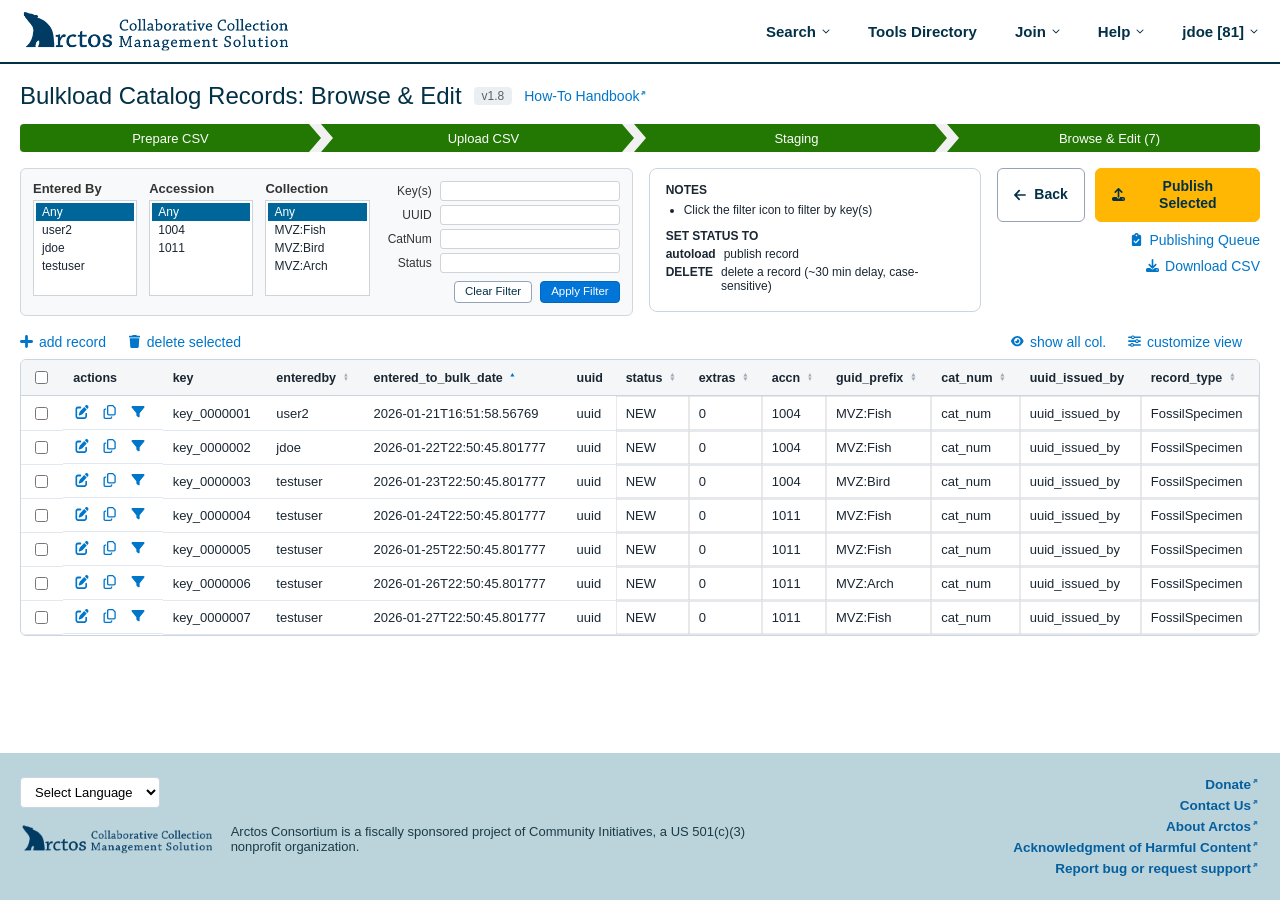
==== browse-edit.html @ fc24e819 "Initial commit: Arctos bulkloader UX prototype Co-Authored-By: Claude Opus 5.5 <noreply@anthropic.co" ====
<!doctype html>
<html lang="en">
<head>
<meta charset="utf-8" />
<meta name="viewport" content="width=device-width, initial-scale=1" />
<title>Browse &amp; Edit — Bulkload Catalog Records</title>
<link rel="stylesheet" href="css/styles.css" />
</head>
<body>
  <header class="site-header" id="site-header"></header>

  <main class="main-wrap">
    <div class="page-header" id="page-header"></div>

    <div class="page-content full-width">
      <div class="browse-top">
        <div class="filter-card">
          <div class="filter-list-group">
            <label class="flabel">Entered By</label>
            <ul class="filter-list" id="filter-enteredby" data-field="enteredby"></ul>
          </div>
          <div class="filter-list-group">
            <label class="flabel">Accession</label>
            <ul class="filter-list" id="filter-accn" data-field="accn"></ul>
          </div>
          <div class="filter-list-group">
            <label class="flabel">Collection</label>
            <ul class="filter-list" id="filter-collection" data-field="guid_prefix"></ul>
          </div>
          <div class="filter-fields">
            <div class="ff-row"><label>Key(s)</label><input type="text" id="ff-key" /></div>
            <div class="ff-row"><label>UUID</label><input type="text" id="ff-uuid" /></div>
            <div class="ff-row"><label>CatNum</label><input type="text" id="ff-catnum" /></div>
            <div class="ff-row"><label>Status</label><input type="text" id="ff-status" /></div>
            <div class="apply-wrap">
              <button class="btn btn-outline" id="clear-filter-btn">Clear Filter</button>
              <button class="btn btn-blue" id="apply-filter-btn">Apply Filter</button>
            </div>
          </div>
        </div>

        <div class="notes-card">
          <strong>NOTES</strong>
          <ul>
            <li>Click the filter icon to filter by key(s)</li>
          </ul>
          <div class="set-status-title">SET STATUS TO</div>
          <div class="set-status-row"><strong>autoload</strong> publish record</div>
          <div class="set-status-row"><strong>DELETE</strong> delete a record (~30 min delay, case-sensitive)</div>
        </div>

        <div class="publish-actions">
          <div class="btn-row-top">
            <a class="btn btn-outline" href="staging.html"><span class="ic" data-icon="arrow-left-solid" data-size="12"></span> Back</a>
            <button class="btn btn-primary" id="publish-selected-btn"><span class="ic" data-icon="upload-solid" data-size="13"></span> Publish Selected</button>
          </div>
          <a class="side-link" href="#" id="publish-queue-link"><span class="ic" data-icon="clipboard-check-solid" data-size="13"></span> Publishing Queue</a>
          <a class="side-link" href="#" id="download-browse-csv"><span class="ic" data-icon="download-solid" data-size="13"></span> Download CSV</a>
        </div>
      </div>

      <div class="grid-toolbar">
        <div class="left">
          <a href="#" id="add-record-link"><span class="ic" data-icon="plus-icon" data-size="13"></span> add record</a>
          <a href="#" id="delete-selected-link"><span class="ic" data-icon="trash-solid" data-size="13"></span> delete selected</a>
        </div>
        <div class="right" style="position:relative;">
          <a href="#" id="show-all-col-link"><span class="ic" data-icon="eye-solid" data-size="13"></span> show all col.</a>
          <a href="#" id="customize-view-link"><span class="ic" data-icon="sliders-solid" data-size="13"></span> customize view</a>
          <div class="col-chooser" id="col-chooser"></div>
        </div>
      </div>

      <div class="records-table-wrap">
        <table class="records-table" id="records-table">
          <thead>
            <tr id="records-thead-row"></tr>
          </thead>
          <tbody id="records-tbody"></tbody>
        </table>
      </div>
    </div>
  </main>

  <footer class="site-footer" id="site-footer"></footer>

  <div id="toast-stack"></div>

  <script src="js/icons.js"></script>
  <script src="js/app.js"></script>
  <script src="js/data.js"></script>
  <script src="js/browse.js"></script>
  <script>
    initBrowseEditPage();
  </script>
</body>
</html>
---- css/styles.css ----
/* ============================================================
   Arctos Bulkload Catalog Records — prototype stylesheet
   ============================================================ */

:root {
  --navy: #023047;
  --navy-700: #04435f;
  --navy-50: #eef3f6;
  --green: #2d8736;
  --green-dark: #1f6b28;
  --green-bg: #eaf5eb;
  --orange: #ffb703;
  --orange-dark: #e6a300;
  --blue: #0076ca;
  --blue-dark: #045f9e;
  --footer-bg: #bbd3db;
  --step-bg: #f0f0f0;
  --step-text: #8a94a3;
  --border: #cbd5e1;
  --border-light: #e2e8f0;
  --border-btn: #94a3b8;
  --text: #1a2733;
  --text-muted: #55636f;
  --red: #b3261e;
  --amber: #ffb703;
  --bg: #ffffff;
  --row-hover: #f5f9fb;
  --font-body: -apple-system, BlinkMacSystemFont, "Segoe UI", Helvetica, Arial, sans-serif;
  --font-brand: Georgia, "Times New Roman", serif;
}

* { box-sizing: border-box; }

html, body {
  margin: 0;
  padding: 0;
  font-family: var(--font-body);
  color: var(--text);
  background: var(--bg);
  font-size: 14px;
}

body {
  min-height: 100vh;
  display: flex;
  flex-direction: column;
}

a { color: var(--blue); text-decoration: none; }
a:hover { text-decoration: underline; }

img.icon { display: inline-block; vertical-align: -2px; }
button { font-family: inherit; }

/* Icon mask: recolors an svg icon to match the current text color (currentColor). */
/* Icons render as inline <svg fill="currentColor"> via js/icons.js (see svgIcon()/hydrateIcons()). */
.ic-svg.ext { opacity: 0.75; margin-left: -2px; } /* tighten gap between link text and the external-link icon */

.main-wrap {
  flex: 1 0 auto;
}

/* ---------------- Header / top nav ---------------- */

.site-header {
  border-bottom: 2px solid var(--navy);
}

.brand-bar {
  display: flex;
  align-items: center;
  justify-content: space-between;
  padding: 10px 20px;
  gap: 20px;
  flex-wrap: wrap;
}

.brand {
  display: flex;
  align-items: center;
  color: var(--navy);
}

.brand-logo { height: 42px; width: auto; display: block; }

.top-nav {
  display: flex;
  align-items: center;
  gap: 34px;
  flex-wrap: wrap;
}

.nav-item { position: relative; }

.nav-trigger {
  background: none;
  border: none;
  font-weight: 700;
  font-size: 15px;
  color: var(--navy);
  cursor: pointer;
  display: flex;
  align-items: center;
  gap: 6px;
  padding: 6px 2px;
}


a.nav-trigger, .nav-item > a.nav-trigger {
  text-decoration: none;
}

.nav-dropdown {
  display: none;
  position: absolute;
  top: 100%;
  left: 0;
  background: var(--navy-50);
  border: 1px solid var(--border);
  min-width: 230px;
  padding: 10px 0;
  z-index: 40;
  box-shadow: 0 8px 18px rgba(2, 48, 71, 0.15);
}

.nav-item.open .nav-dropdown { display: block; }

.nav-dropdown ul { list-style: none; margin: 0; padding: 0; }

.nav-dropdown li { padding: 0; }

.nav-dropdown a {
  display: flex;
  align-items: center;
  gap: 6px;
  padding: 6px 18px;
  color: var(--navy);
  font-weight: 600;
  font-size: 14px;
}

.nav-dropdown a:hover { background: #dfeaf0; text-decoration: none; }


.user-menu .nav-dropdown { left: auto; right: 0; min-width: 260px; }

.user-menu-meta {
  padding: 8px 18px 4px;
  font-size: 12px;
  color: var(--text-muted);
  border-top: 1px solid var(--border);
  margin-top: 6px;
}

/* ---------------- Page header / stepper ---------------- */

.page-header {
  padding: 18px 20px 0;
}

.page-title-row {
  display: flex;
  align-items: center;
  gap: 12px;
  flex-wrap: wrap;
  margin-bottom: 14px;
}

.page-title-row h1 {
  font-size: 24px;
  margin: 0;
  color: var(--navy);
  font-weight: 500;
}

.version-badge {
  background: #eceff1;
  color: var(--text-muted);
  font-size: 12px;
  font-weight: 500;
  padding: 2px 8px;
  border-radius: 4px;
}

.handbook-link {
  font-weight: 500;
  display: inline-flex;
  align-items: center;
  gap: 0;
}

/* Chevron Progress Stepper (component extraction: Bulkloader-Progress-Bar.html) */
.workflow-stepper {
  display: flex;
  width: 100%;
  height: 28px;
  margin-bottom: 0;
  background-color: #f1f1f1;
  border-radius: 4px;
  overflow: hidden;
  user-select: none;
}

.step-item {
  flex: 1;
  display: flex;
  align-items: center;
  justify-content: center;
  font-size: 13px;
  font-weight: 500;
  color: #4b5563;
  background-color: #efefef;
  position: relative;
  text-decoration: none;
  padding: 0 16px 0 28px;
  transition: all 0.2s ease;
  clip-path: polygon(0 0, calc(100% - 12px) 0, 100% 50%, calc(100% - 12px) 100%, 0 100%, 12px 50%);
}

.step-item:first-child {
  padding-left: 16px;
  clip-path: polygon(0 0, calc(100% - 12px) 0, 100% 50%, calc(100% - 12px) 100%, 0 100%);
}

.step-item:last-child {
  clip-path: polygon(0 0, 100% 0, 100% 100%, 0 100%, 12px 50%);
}

.step-item.active,
.step-item.completed {
  background-color: #237804;
  color: #ffffff;
}

.step-item:hover:not(.active):not(.completed) {
  background-color: #e2e2e2;
  color: #1f2937;
}

.step-short { display: none; }

@media (max-width: 600px) {
  .step-full { display: none; }
  .step-short { display: inline; }
  .step-item, .step-item:not(:first-child) { padding-left: 20px; padding-right: 10px; }
  .step-item:first-child { padding-left: 10px; }
}

/* ---------------- Generic layout helpers ---------------- */

.page-content {
  padding: 4px 20px 60px;
  max-width: 1280px;
}

/* Pages with the progress bar: exactly 16px between the bar and the first element below it. */
.page-header:has(.workflow-stepper) + .page-content { padding-top: 16px; }
.page-header:has(.workflow-stepper) + .page-content > :first-child,
.page-header:has(.workflow-stepper) + .page-content > div[id$="-view"] > :first-child { margin-top: 0; }

.page-content.full-width {
  max-width: none;
  width: 100%;
}

.section-title {
  font-weight: 700;
  font-size: 15px;
  margin: 0 0 12px;
  color: var(--text);
}

.btn {
  display: inline-flex;
  align-items: center;
  gap: 8px;
  font-weight: 700;
  font-size: 14px;
  padding: 9px 16px;
  border-radius: 6px;
  border: 1px solid var(--border-btn);
  background: #fff;
  color: var(--navy);
  cursor: pointer;
  line-height: 1.2;
}

.btn:hover { background: #f4f7f8; text-decoration: none; }


.btn-primary {
  background: var(--orange);
  border-color: var(--orange);
  color: var(--navy);
}
.btn-primary:hover { background: var(--orange-dark); border-color: var(--orange-dark); }

.btn-primary:disabled, .btn:disabled {
  background: #f0f0f0;
  border-color: var(--border);
  color: #aab2ba;
  cursor: not-allowed;
}

.btn-outline { background: #fff; }

.btn-blue {
  background: var(--blue);
  border-color: var(--blue);
  color: #fff;
}
.btn-blue:hover { background: var(--blue-dark); border-color: var(--blue-dark); }

.btn-danger-outline {
  color: var(--red);
  border-color: var(--red);
}

.btn-row { display: flex; align-items: center; gap: 14px; flex-wrap: wrap; }

.btn-col { display: flex; flex-direction: column; align-items: flex-start; gap: 12px; }
.btn-col .btn { width: max-content; }

.helper-text { color: var(--text-muted); font-size: 13.5px; }

.link-btn {
  background: none;
  border: none;
  color: var(--blue);
  font-weight: 700;
  cursor: pointer;
  padding: 0;
  font-size: 14px;
  display: inline-flex;
  align-items: center;
  gap: 6px;
}
.link-btn:hover { text-decoration: underline; }

.choice-btn {
  display: block;
  width: max-content;
  min-width: 220px;
  text-align: left;
  background: #fff;
  border: 1px solid var(--border-btn);
  border-radius: 6px;
  padding: 11px 16px;
  font-weight: 700;
  font-size: 15px;
  color: var(--navy);
  cursor: pointer;
  margin-bottom: 12px;
}
.choice-btn:hover { background: #f4f7f8; text-decoration: none; }

/* ---------------- Prototype demo controls ---------------- */

.proto-panel {
  border: 1px dashed #9aa7b0;
  background: #fbfbfb;
  border-radius: 8px;
  padding: 14px 18px;
  margin: 26px 0;
  max-width: 640px;
}

.proto-panel h2 {
  font-size: 12px;
  text-transform: uppercase;
  letter-spacing: 0.06em;
  color: var(--text-muted);
  margin: 0 0 10px;
}

.proto-panel .proto-row {
  display: flex;
  gap: 18px;
  flex-wrap: wrap;
  align-items: center;
}

.proto-panel label {
  display: flex;
  align-items: center;
  gap: 6px;
  font-size: 13.5px;
  cursor: pointer;
}

.proto-panel p { font-size: 12.5px; color: var(--text-muted); margin: 8px 0 0; }

/* ---------------- Cards / boxes ---------------- */

.card {
  border: 1px solid var(--border);
  border-radius: 8px;
  padding: 18px 20px;
}

.callout {
  display: flex;
  align-items: center;
  gap: 12px;
  border: 1px solid var(--border);
  border-radius: 8px;
  padding: 12px 16px;
  max-width: fit-content;
}

.callout img.icon { height: 22px; }
.callout .status-label { font-weight: 700; font-size: 15px; }
.callout .status-value { font-weight: 700; }
.callout.status-bad .status-value { color: var(--red); }
.callout.status-good .status-value { color: var(--green-dark); }

/* ---------------- Modal ---------------- */

.modal-overlay {
  position: fixed;
  inset: 0;
  background: rgba(0, 0, 0, 0.35);
  display: none;
  align-items: center;
  justify-content: center;
  z-index: 100;
}
.modal-overlay.open { display: flex; }

.modal-card {
  background: #fff;
  border-radius: 8px;
  box-shadow: 0 8px 30px rgba(0, 0, 0, 0.25);
  width: 405px;
  max-width: 92vw;
  padding: 34px 30px 30px;
  text-align: center;
}

.modal-icon { margin-bottom: 18px; }
.modal-icon img, .modal-icon svg { height: 64px; width: 64px; }
.modal-icon svg { color: var(--text); }

.modal-card p { font-size: 15px; line-height: 1.5; margin: 0 0 6px; }
.modal-card .modal-file { font-size: 13px; color: var(--text-muted); margin-bottom: 18px; }
.modal-card .modal-actions { margin-top: 20px; }

/* ---------------- Toast ---------------- */

#toast-stack {
  position: fixed;
  bottom: 22px;
  right: 22px;
  display: flex;
  flex-direction: column;
  gap: 10px;
  z-index: 200;
}

.toast {
  background: var(--navy);
  color: #fff;
  padding: 12px 18px;
  border-radius: 6px;
  font-size: 13.5px;
  box-shadow: 0 6px 18px rgba(0, 0, 0, 0.25);
  max-width: 340px;
  animation: toast-in 0.18s ease-out;
}

@keyframes toast-in {
  from { transform: translateY(8px); opacity: 0; }
  to { transform: translateY(0); opacity: 1; }
}

/* ---------------- Tables (generic) ---------------- */

table { border-collapse: collapse; width: 100%; }

.simple-table th, .simple-table td {
  border: 1px solid var(--border);
  padding: 8px 12px;
  text-align: left;
  font-size: 13.5px;
}

.simple-table th { background: #f4f6f7; font-weight: 700; }

.result-icon { display: inline-flex; align-items: center; gap: 6px; }
.result-icon img { height: 15px; }

.mismatch-table { table-layout: fixed; width: 100%; }
.mismatch-table th { font-weight: 500; }
.mismatch-table th:last-child, .mismatch-table td:last-child { width: 150px; }

.no-match-icon { display: inline-block; flex-shrink: 0; height: 15px; width: 15px; }
.no-match { color: var(--red); }
.summary-box.no-match .no-match-icon { display: block; height: 30px; width: 30px; margin: 0 auto 10px; }

/* ---------------- Build CSV page ---------------- */

.field-counts-card {
  border: 1px solid var(--border);
  border-radius: 8px;
  padding: 18px 22px 20px;
  max-width: 720px;
}

.field-counts-card .fc-head {
  display: flex;
  justify-content: space-between;
  align-items: center;
  margin-bottom: 10px;
}

.fc-row {
  display: grid;
  grid-template-columns: 64px 1fr;
  align-items: center;
  gap: 12px;
  padding: 5px 0;
}

.fc-row select {
  width: 60px;
  padding: 4px 4px;
  border: 1px solid var(--border);
  border-radius: 4px;
  font-size: 14px;
}

.fc-row .fc-name { font-weight: 700; }
.fc-row .fc-desc { color: var(--text-muted); font-size: 12.5px; margin-left: 6px; }

.fc-actions { margin-top: 14px; display: flex; gap: 10px; }

.fields-table-toolbar {
  display: flex;
  align-items: center;
  justify-content: space-between;
  margin: 26px 0 10px;
  flex-wrap: wrap;
  gap: 10px;
}

.fields-table-wrap {
  border: 1px solid var(--border);
  border-radius: 6px;
}

.fields-table { width: 100%; border-collapse: collapse; }
.fields-table th {
  position: sticky;
  top: 0;
  background: #f4f6f7;
  text-align: left;
  padding: 8px 12px;
  border-bottom: 1px solid var(--border);
  font-size: 13px;
  z-index: 2;
}
.fields-table td {
  padding: 6px 12px;
  border-bottom: 1px solid var(--border-light);
  font-size: 13px;
}
.fields-table td.cat-cell { color: var(--text-muted); }
.fields-table tr.cat-header-row td { background: var(--navy-50); border-bottom: 1px solid var(--border); color: var(--navy); }
.fields-table tr.cat-header-row:hover td { background: var(--navy-50); }
.fields-table .cat-count { font-size: 12px; font-weight: 400; color: var(--text-muted); margin-left: 8px; }
.fields-table tr:hover td { background: var(--row-hover); }
.fields-table td.req::after { content: " *"; color: var(--red); }
.fields-table input[type="checkbox"] { transform: scale(1.05); }
.fields-table td.chk-cell { width: 30px; text-align: center; }
.fields-table th.chk-cell { width: 30px; text-align: center; }

/* ---------------- Upload page ---------------- */

.upload-row {
  display: flex;
  align-items: center;
  gap: 14px;
  margin: 6px 0 18px;
}

.file-chosen {
  display: inline-flex;
  align-items: center;
  gap: 10px;
  font-size: 14px;
}

.file-chosen .del-file {
  background: none;
  border: none;
  cursor: pointer;
  padding: 0;
  color: var(--text-muted);
}
.file-chosen .del-file:hover { color: var(--red); }

input[type="file"] { display: none; }

.error-banner {
  display: flex;
  align-items: flex-start;
  gap: 10px;
  color: var(--text);
  font-size: 14px;
  width: 100%;
  line-height: 1.7;
  margin: 22px 0 28px;
}
.error-banner .banner-icon { flex-shrink: 0; width: 16px; height: 16px; margin: 5px 0 0 6px; color: var(--amber); }
.error-banner > div { flex: 1; }

/* ---------------- Header mismatch summary boxes ---------------- */

.summary-boxes {
  display: flex;
  gap: 16px;
  margin: 16px 0 22px;
  flex-wrap: wrap;
}

.summary-box {
  border: 1px solid var(--border);
  border-radius: 8px;
  width: 140px;
  padding: 16px 10px;
  text-align: center;
}

.summary-box img { height: 30px; margin-bottom: 10px; }
.summary-box .count { font-weight: 700; font-size: 15px; }

/* ---------------- Staging table ---------------- */

.staging-notice {
  font-size: 14px;
  line-height: 1.55;
  width: 100%;
  margin-bottom: 16px;
}

.deadline-box {
  background: #f1f3f5;
  border-radius: 6px;
  padding: 8px 16px;
  display: inline-flex;
  align-items: center;
  gap: 10px;
  font-size: 14px;
  color: #333333;
  line-height: 1.5;
  cursor: default;
}
.pill-row { display: flex; flex-wrap: wrap; gap: 10px; margin-bottom: 22px; }
.deadline-box .pill-svg { width: 13px; height: 13px; flex-shrink: 0; color: #6c757d; }
.deadline-box img { width: 13px; height: 13px; flex-shrink: 0; }
.deadline-box strong { font-weight: 700; }

.staging-group { margin-bottom: 22px; }
.staging-group h2 {
  font-size: 15px;
  margin: 0 0 10px;
  color: var(--navy);
}

.action-row {
  display: flex;
  align-items: center;
  gap: 16px;
  margin-bottom: 10px;
  flex-wrap: wrap;
}

.action-row .btn { min-width: 150px; justify-content: center; }
.action-row .action-desc { color: var(--text-muted); font-size: 13.5px; }

.contact-box {
  display: flex;
  align-items: center;
  gap: 18px;
  border: 1px solid var(--border);
  border-radius: 8px;
  padding: 16px 24px;
  margin: 16px 0 16px;
}
.contact-box .contact-icon { flex-shrink: 0; }
.contact-box .contact-icon svg { display: block; height: 30px; width: 30px; color: #8a94a3; }
.contact-box .contact-cols { flex: 1; display: grid; grid-template-columns: 1fr 1fr; gap: 12px 40px; }
.contact-box .contact-lines p { margin: 3px 0; font-size: 14px; }
.contact-box .contact-lines a { color: inherit; text-decoration: none; }
.contact-box .contact-lines a:hover { text-decoration: underline; }

.contact-steps {
  border: 1px solid var(--border);
  border-radius: 8px;
  padding: 20px 24px;
  margin: 0 0 22px;
  font-size: 14px;
}
.contact-steps p { margin: 0 0 14px; }
.contact-steps ol { margin: 0; padding-left: 20px; }
.contact-steps li { margin-bottom: 14px; padding-left: 4px; }
.contact-steps li:last-child { margin-bottom: 0; }

/* ---------------- Browse & Edit ---------------- */

.browse-top {
  display: grid;
  grid-template-columns: minmax(560px, 660px) minmax(280px, 380px) auto;
  gap: 16px;
  align-items: start;
  margin-bottom: 18px;
}

.filter-card {
  display: flex;
  gap: 12px;
  background: #f8f9fa;
  border: 1px solid #d0d7de;
  border-radius: 6px;
  padding: 12px;
}

.filter-list-group {
  display: flex;
  flex-direction: column;
  font-size: 13px;
  flex: 1;
  min-width: 90px;
}

.filter-list-group label.flabel {
  display: block;
  font-weight: 600;
  color: #333;
  font-size: 13px;
  margin-bottom: 4px;
}

.filter-list {
  list-style: none;
  margin: 0;
  width: 100%;
  height: 96px;
  border: 1px solid #ced4da;
  background: #ffffff;
  font-size: 12px;
  padding: 2px;
  overflow-y: auto;
}

.filter-list li {
  padding: 2px 6px;
  cursor: pointer;
  user-select: none;
}
.filter-list li:hover { background: #e9ecef; }
.filter-list li.selected { background: #006699; color: #fff; }

.filter-fields {
  display: flex;
  flex-direction: column;
  gap: 4px;
  font-size: 12px;
  margin-left: auto;
  flex-shrink: 0;
}

.filter-fields .ff-row {
  display: flex;
  align-items: center;
  gap: 8px;
}

.filter-fields label {
  width: 50px;
  text-align: right;
  font-size: 12px;
  font-weight: 400;
  color: #333;
}

.filter-fields input {
  width: 180px;
  border: 1px solid #ced4da;
  border-radius: 3px;
  padding: 2px 6px;
  font-size: 12px;
}

.filter-fields .apply-wrap { display: flex; justify-content: flex-end; gap: 8px; margin-top: 4px; }

.filter-fields .apply-wrap .btn {
  font-size: 11.5px;
  font-weight: 400;
  padding: 3px 10px;
  border-radius: 4px;
}
.filter-fields .apply-wrap .btn-blue { background: #0275d8; border-color: #0267bf; }
.filter-fields .apply-wrap .btn-blue:hover { background: #025aa5; border-color: #025aa5; }

.notes-card {
  border: 1px solid var(--border);
  border-radius: 8px;
  padding: 14px 16px;
  font-size: 12px;
}
.notes-card ul { margin: 6px 0 12px; padding-left: 18px; }
.notes-card li { margin-bottom: 3px; }
.notes-card .set-status-title { font-weight: 700; margin-top: 4px; }
.notes-card .set-status-row { display: flex; gap: 8px; margin: 4px 0; }
.notes-card .set-status-row code {
  background: #f4f6f7;
  border: 1px solid var(--border-light);
  border-radius: 4px;
  padding: 1px 6px;
  font-weight: 700;
  color: var(--navy);
}

.publish-actions {
  display: flex;
  flex-direction: column;
  align-items: flex-end;
  gap: 10px;
}
.publish-actions .btn-row-top { display: flex; gap: 10px; }
.publish-actions .side-link { display: flex; align-items: center; gap: 6px; font-weight: 500; }

.grid-toolbar {
  display: flex;
  justify-content: space-between;
  align-items: center;
  margin: 4px 0 8px;
  flex-wrap: wrap;
  gap: 10px;
}

.grid-toolbar .left a, .grid-toolbar .right a {
  font-weight: 500;
  display: inline-flex;
  align-items: center;
  gap: 6px;
  margin-right: 18px;
}

.records-table-wrap {
  overflow: auto;
  border: 1px solid var(--border);
  border-radius: 6px;
}

.records-table { width: 100%; border-collapse: collapse; min-width: 1200px; }
.records-table th {
  background: #f4f6f7;
  text-align: left;
  padding: 8px 10px;
  border-bottom: 1px solid var(--border);
  font-size: 12.5px;
  white-space: nowrap;
}
.records-table th.sortable { cursor: pointer; user-select: none; }
.records-table th.sortable img { height: 8px; margin-left: 4px; vertical-align: 1px; }
.records-table td {
  padding: 7px 10px;
  border-bottom: 1px solid var(--border-light);
  font-size: 13px;
  white-space: nowrap;
}
.records-table tr:hover td { background: var(--row-hover); }
.records-table td.actions-cell { display: flex; gap: 10px; align-items: center; }
.records-table td.actions-cell button { background: none; border: none; cursor: pointer; padding: 2px; color: var(--blue); }
.records-table td[contenteditable="true"],
.records-table tr:hover td[contenteditable="true"] { background: #fff; box-shadow: inset 0 0 0 0.5px #d3d3d3; }
.records-table td[contenteditable="true"]:focus { outline: 1px solid var(--blue); outline-offset: -1px; }
.records-table .col-hidden { display: none; }

.col-chooser {
  position: absolute;
  background: #fff;
  border: 1px solid var(--border);
  border-radius: 6px;
  box-shadow: 0 8px 20px rgba(0,0,0,0.15);
  padding: 10px 14px;
  z-index: 50;
  display: none;
}
.col-chooser.open { display: block; }
.col-chooser label { display: block; font-size: 13px; padding: 3px 0; cursor: pointer; }

/* ---------------- Footer ---------------- */

.site-footer {
  background: var(--footer-bg);
  padding: 24px 20px;
  margin-top: 40px;
  flex-shrink: 0;
}

.footer-grid {
  display: flex;
  justify-content: space-between;
  align-items: flex-start;
  gap: 20px;
  flex-wrap: wrap;
}

.footer-left select {
  padding: 6px 10px;
  border: 1px solid var(--border);
  border-radius: 4px;
  font-size: 13px;
  margin-bottom: 16px;
  background: #fff;
}

.footer-brand { display: flex; align-items: center; gap: 16px; flex-wrap: wrap; margin-bottom: 8px; }
.footer-logo { height: 30px; width: auto; display: block; }

.footer-left p { max-width: 560px; font-size: 13px; color: #1c3b46; margin: 0; }

.footer-links {
  display: flex;
  flex-direction: column;
  align-items: flex-end;
  gap: 6px;
}
.footer-links a {
  color: var(--blue-dark);
  font-weight: 600;
  font-size: 13.5px;
  display: inline-flex;
  align-items: center;
  gap: 0;
}

/* ---------------- Standalone (no-stepper) page title ---------------- */

@media (max-width: 900px) {
  .browse-top { grid-template-columns: 1fr; }
  .filter-card { flex-wrap: wrap; }
}
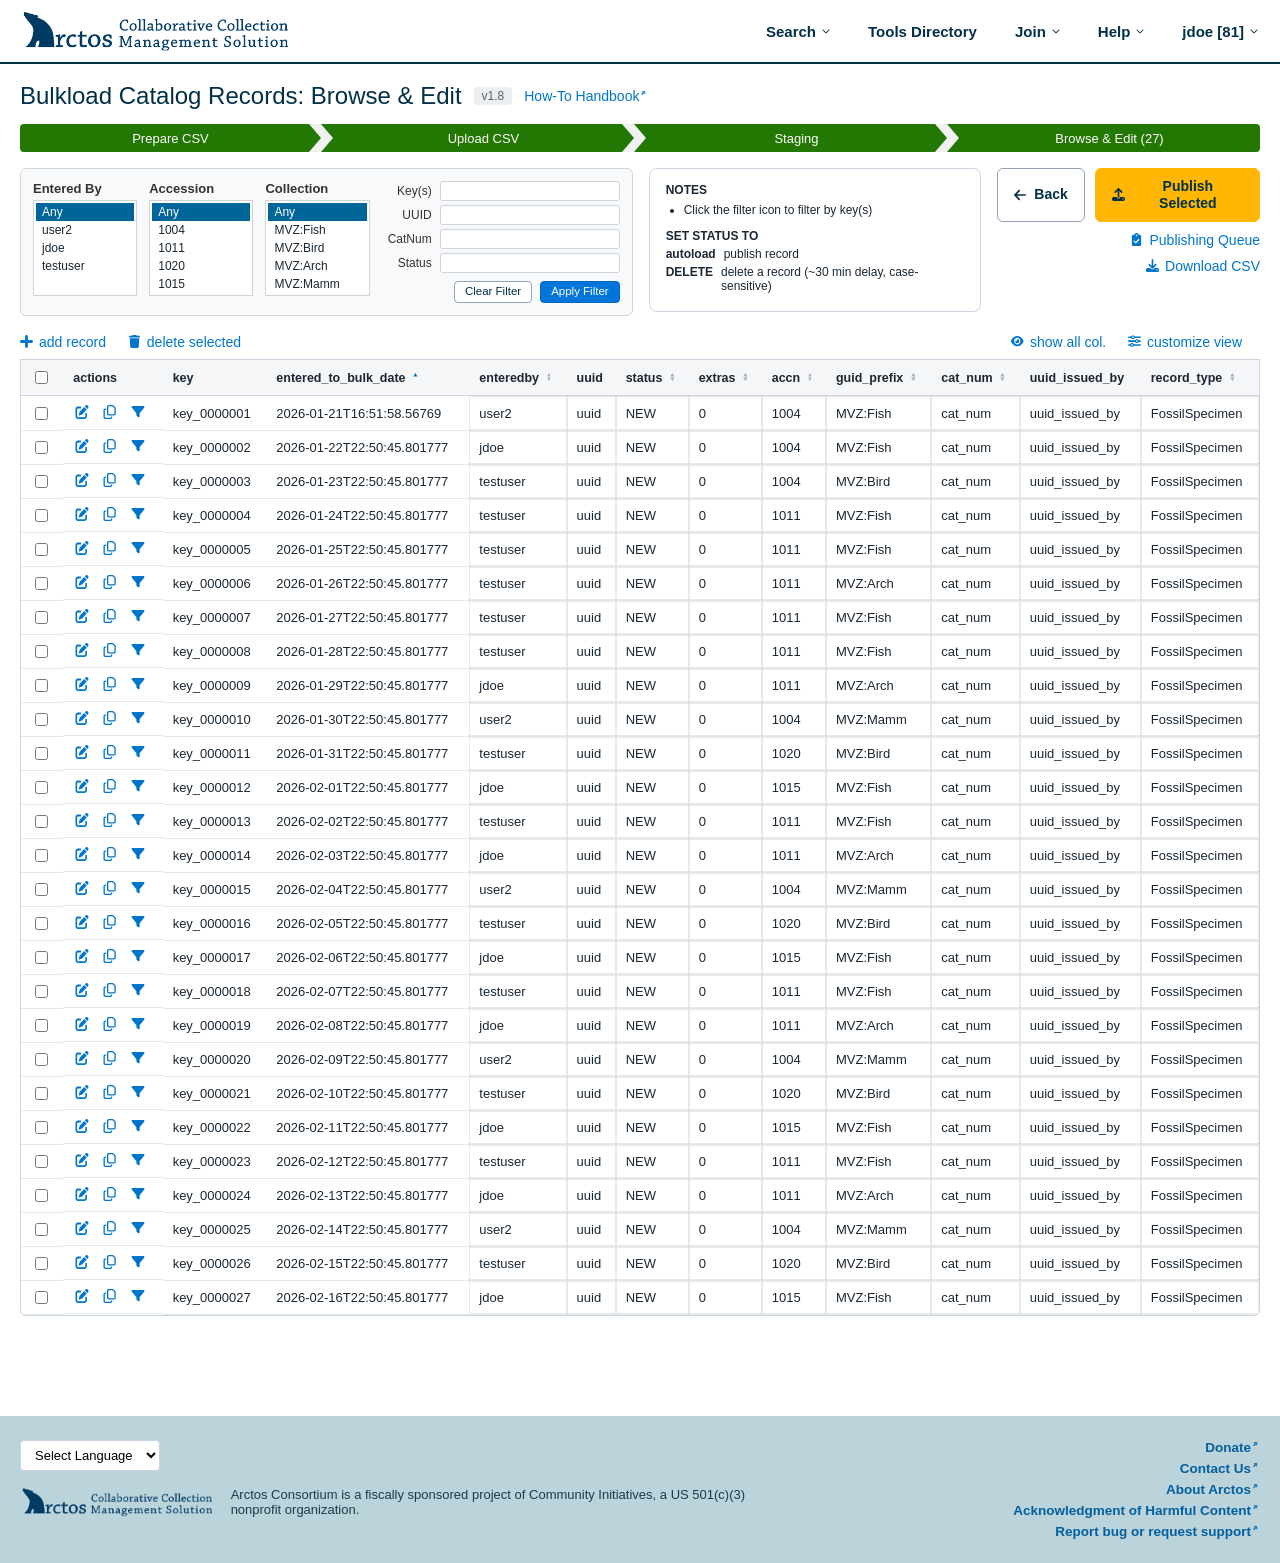
==== commit 0cef3cd7: "Browse & Edit: pinned header row, editable enteredby and uuid, more demo records - Pin the table's h" ====
--- a/browse-edit.html
+++ b/browse-edit.html
@@ -71,6 +71,11 @@
         </div>
       </div>
 
+      <div class="records-sticky-head" id="records-sticky-head" aria-hidden="true">
+        <div class="records-sticky-inner" id="records-sticky-inner">
+          <table class="records-table"><thead id="records-sticky-thead"></thead></table>
+        </div>
+      </div>
       <div class="records-table-wrap">
         <table class="records-table" id="records-table">
           <thead>
--- a/css/styles.css
+++ b/css/styles.css
@@ -849,10 +849,33 @@
 }
 
 .records-table-wrap {
-  overflow: auto;
+  overflow-x: auto;
   border: 1px solid var(--border);
   border-radius: 6px;
 }
+
+/* Frozen header row: a copy of the table's header row that pins to the top of the
+   screen once the real one scrolls off the page. browse.js keeps its column widths
+   and sideways scroll in step with the table. */
+.records-sticky-head {
+  position: sticky;
+  top: 0;
+  height: 0;
+  z-index: 5;
+}
+.records-sticky-inner {
+  overflow: hidden;
+  border: 1px solid var(--border);
+  border-bottom: none;
+  background: #f4f6f7;
+  visibility: hidden;
+}
+.records-sticky-head.stuck .records-sticky-inner {
+  visibility: visible;
+  box-shadow: 0 3px 6px rgba(2, 48, 71, 0.12);
+}
+.records-sticky-inner .records-table { table-layout: fixed; min-width: 0; }
+.records-sticky-inner th { box-sizing: border-box; }
 
 .records-table { width: 100%; border-collapse: collapse; min-width: 1200px; }
 .records-table th {
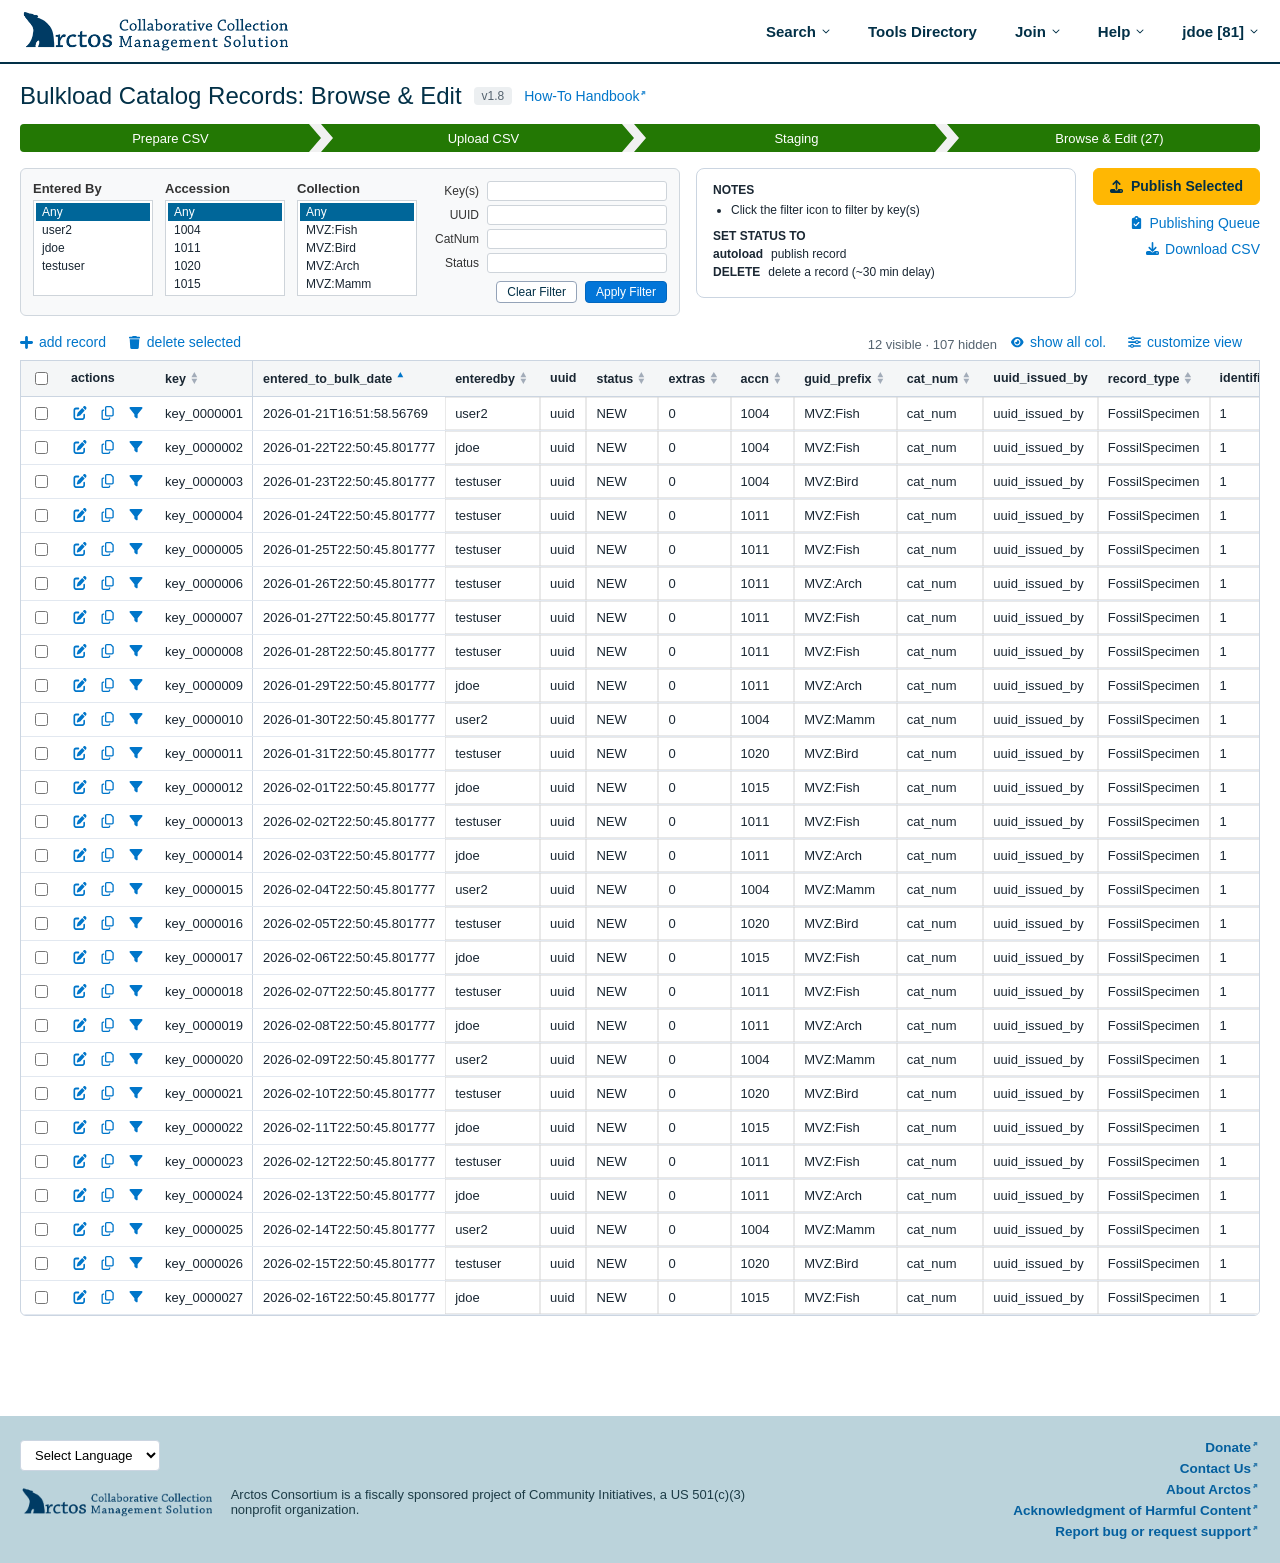
==== commit e60aece0: "Fixed responsiveness issues. Added more columns to the Browse & Edit page. Tested and fix interactio" ====
--- a/browse-edit.html
+++ b/browse-edit.html
@@ -40,18 +40,21 @@
         </div>
 
         <div class="notes-card">
-          <strong>NOTES</strong>
-          <ul>
-            <li>Click the filter icon to filter by key(s)</li>
-          </ul>
-          <div class="set-status-title">SET STATUS TO</div>
-          <div class="set-status-row"><strong>autoload</strong> publish record</div>
-          <div class="set-status-row"><strong>DELETE</strong> delete a record (~30 min delay, case-sensitive)</div>
+          <div class="notes-col">
+            <strong>NOTES</strong>
+            <ul>
+              <li>Click the filter icon to filter by key(s)</li>
+            </ul>
+          </div>
+          <div class="notes-col">
+            <div class="set-status-title">SET STATUS TO</div>
+            <div class="set-status-row"><strong>autoload</strong> publish record</div>
+            <div class="set-status-row"><strong>DELETE</strong> delete a record (~30 min delay)</div>
+          </div>
         </div>
 
         <div class="publish-actions">
           <div class="btn-row-top">
-            <a class="btn btn-outline" href="staging.html"><span class="ic" data-icon="arrow-left-solid" data-size="12"></span> Back</a>
             <button class="btn btn-primary" id="publish-selected-btn"><span class="ic" data-icon="upload-solid" data-size="13"></span> Publish Selected</button>
           </div>
           <a class="side-link" href="#" id="publish-queue-link"><span class="ic" data-icon="clipboard-check-solid" data-size="13"></span> Publishing Queue</a>
@@ -65,9 +68,9 @@
           <a href="#" id="delete-selected-link"><span class="ic" data-icon="trash-solid" data-size="13"></span> delete selected</a>
         </div>
         <div class="right" style="position:relative;">
+          <span class="col-count" id="col-count" aria-live="polite"></span>
           <a href="#" id="show-all-col-link"><span class="ic" data-icon="eye-solid" data-size="13"></span> show all col.</a>
           <a href="#" id="customize-view-link"><span class="ic" data-icon="sliders-solid" data-size="13"></span> customize view</a>
-          <div class="col-chooser" id="col-chooser"></div>
         </div>
       </div>
 
--- a/css/styles.css
+++ b/css/styles.css
@@ -398,22 +398,6 @@
   padding: 18px 20px;
 }
 
-.callout {
-  display: flex;
-  align-items: center;
-  gap: 12px;
-  border: 1px solid var(--border);
-  border-radius: 8px;
-  padding: 12px 16px;
-  max-width: fit-content;
-}
-
-.callout img.icon { height: 22px; }
-.callout .status-label { font-weight: 700; font-size: 15px; }
-.callout .status-value { font-weight: 700; }
-.callout.status-bad .status-value { color: var(--red); }
-.callout.status-good .status-value { color: var(--green-dark); }
-
 /* ---------------- Modal ---------------- */
 
 .modal-overlay {
@@ -467,6 +451,7 @@
   max-width: 340px;
   animation: toast-in 0.18s ease-out;
 }
+.toast-error { background: var(--red); }
 
 @keyframes toast-in {
   from { transform: translateY(8px); opacity: 0; }
@@ -515,7 +500,7 @@
 
 .fc-row {
   display: grid;
-  grid-template-columns: 64px 1fr;
+  grid-template-columns: 64px minmax(0, 1fr);
   align-items: center;
   gap: 12px;
   padding: 5px 0;
@@ -529,7 +514,7 @@
   font-size: 14px;
 }
 
-.fc-row .fc-name { font-weight: 700; }
+.fc-row .fc-name { font-weight: 700; overflow-wrap: anywhere; }
 .fc-row .fc-desc { color: var(--text-muted); font-size: 12.5px; margin-left: 6px; }
 
 .fc-actions { margin-top: 14px; display: flex; gap: 10px; }
@@ -573,6 +558,14 @@
 .fields-table input[type="checkbox"] { transform: scale(1.05); }
 .fields-table td.chk-cell { width: 30px; text-align: center; }
 .fields-table th.chk-cell { width: 30px; text-align: center; }
+.fields-table th.cat-col { width: 220px; }
+/* Long field names wrap instead of pushing the table wider than the screen. */
+.fields-table td { overflow-wrap: break-word; }
+/* Phones: hide the Category column; each group's header row already names the category. */
+@media (max-width: 600px) {
+  .fields-table th.cat-col,
+  .fields-table td.cat-cell { display: none; }
+}
 
 /* ---------------- Upload page ---------------- */
 
@@ -659,6 +652,27 @@
 .deadline-box .pill-svg { width: 13px; height: 13px; flex-shrink: 0; color: #6c757d; }
 .deadline-box img { width: 13px; height: 13px; flex-shrink: 0; }
 .deadline-box strong { font-weight: 700; }
+/* The clock PNG is used as a mask so its color can change (grey, or red once the time has passed). */
+.deadline-box .clock-icon {
+  width: 13px;
+  height: 13px;
+  flex-shrink: 0;
+  background-color: #6c757d;
+  -webkit-mask: url("../icons/Clock-grey.png") center / contain no-repeat;
+  mask: url("../icons/Clock-grey.png") center / contain no-repeat;
+}
+.deadline-box.overdue .clock-icon { background-color: var(--red); }
+/* Occupied status pill: same pill as the records count, with a red alert icon and status. */
+.deadline-box .alert-icon {
+  width: 13px;
+  height: 13px;
+  flex-shrink: 0;
+  background-color: var(--red);
+  -webkit-mask: url("../icons/circle-exclamation-solid.svg") center / contain no-repeat;
+  mask: url("../icons/circle-exclamation-solid.svg") center / contain no-repeat;
+}
+.deadline-box .status-occupied { color: var(--red); }
+.deadline-box.overdue #deadline-time { color: var(--red); }
 
 .staging-group { margin-bottom: 22px; }
 .staging-group h2 {
@@ -667,12 +681,17 @@
   color: var(--navy);
 }
 
+/* When a description wraps below its button, it sits close to that button (row gap)
+   and further from the next button (margin), so each pair reads as one group. */
 .action-row {
   display: flex;
   align-items: center;
-  gap: 16px;
+  gap: 4px 16px;
   margin-bottom: 10px;
   flex-wrap: wrap;
+}
+@media (max-width: 600px) {
+  .action-row { margin-bottom: 20px; }
 }
 
 .action-row .btn { min-width: 150px; justify-content: center; }
@@ -710,7 +729,9 @@
 
 .browse-top {
   display: grid;
-  grid-template-columns: minmax(560px, 660px) minmax(280px, 380px) auto;
+  /* The filters and notes shrink as the window narrows, so the publish actions never
+     spill past the right edge. Below 900px the tablet layout takes over. */
+  grid-template-columns: minmax(470px, 660px) minmax(170px, 380px) auto;
   gap: 16px;
   align-items: start;
   margin-bottom: 18px;
@@ -719,6 +740,7 @@
 .filter-card {
   display: flex;
   gap: 12px;
+  min-width: 0;
   background: #f8f9fa;
   border: 1px solid #d0d7de;
   border-radius: 6px;
@@ -730,7 +752,7 @@
   flex-direction: column;
   font-size: 13px;
   flex: 1;
-  min-width: 90px;
+  min-width: 80px;
 }
 
 .filter-list-group label.flabel {
@@ -760,6 +782,8 @@
 }
 .filter-list li:hover { background: #e9ecef; }
 .filter-list li.selected { background: #006699; color: #fff; }
+.filter-list li:focus { outline: none; }
+.filter-list li:focus-visible { outline: 2px solid var(--blue); outline-offset: -2px; }
 
 .filter-fields {
   display: flex;
@@ -767,7 +791,8 @@
   gap: 4px;
   font-size: 12px;
   margin-left: auto;
-  flex-shrink: 0;
+  flex: 0 1 auto;
+  min-width: 170px; /* room for Clear Filter and Apply Filter on one line */
 }
 
 .filter-fields .ff-row {
@@ -778,6 +803,7 @@
 
 .filter-fields label {
   width: 50px;
+  flex-shrink: 0;
   text-align: right;
   font-size: 12px;
   font-weight: 400;
@@ -786,6 +812,8 @@
 
 .filter-fields input {
   width: 180px;
+  min-width: 60px;
+  flex: 0 1 180px;
   border: 1px solid #ced4da;
   border-radius: 3px;
   padding: 2px 6px;
@@ -795,7 +823,8 @@
 .filter-fields .apply-wrap { display: flex; justify-content: flex-end; gap: 8px; margin-top: 4px; }
 
 .filter-fields .apply-wrap .btn {
-  font-size: 11.5px;
+  white-space: nowrap;
+  font-size: 12px;
   font-weight: 400;
   padding: 3px 10px;
   border-radius: 4px;
@@ -809,10 +838,21 @@
   padding: 14px 16px;
   font-size: 12px;
 }
+
 .notes-card ul { margin: 6px 0 12px; padding-left: 18px; }
 .notes-card li { margin-bottom: 3px; }
 .notes-card .set-status-title { font-weight: 700; margin-top: 4px; }
 .notes-card .set-status-row { display: flex; gap: 8px; margin: 4px 0; }
+/* On tablets and phones, Notes and Set Status To sit side by side as two columns. */
+@media (max-width: 900px) {
+  .notes-card { display: grid; grid-template-columns: 1fr 1fr; gap: 16px; }
+  .notes-card ul { margin-bottom: 0; }
+  .notes-card .set-status-title { margin-top: 0; }
+}
+/* Phone columns are narrow, so each keyword sits above its description. */
+@media (max-width: 600px) {
+  .notes-card .set-status-row { flex-direction: column; gap: 0; margin: 6px 0; }
+}
 .notes-card .set-status-row code {
   background: #f4f6f7;
   border: 1px solid var(--border-light);
@@ -829,6 +869,7 @@
   gap: 10px;
 }
 .publish-actions .btn-row-top { display: flex; gap: 10px; }
+.publish-actions .btn { white-space: nowrap; }
 .publish-actions .side-link { display: flex; align-items: center; gap: 6px; font-weight: 500; }
 
 .grid-toolbar {
@@ -846,6 +887,13 @@
   align-items: center;
   gap: 6px;
   margin-right: 18px;
+}
+
+.grid-toolbar .col-count {
+  color: var(--text-muted);
+  font-size: 13px;
+  margin-right: 10px;
+  font-variant-numeric: tabular-nums;
 }
 
 .records-table-wrap {
@@ -886,8 +934,19 @@
   font-size: 12.5px;
   white-space: nowrap;
 }
-.records-table th.sortable { cursor: pointer; user-select: none; }
-.records-table th.sortable img { height: 8px; margin-left: 4px; vertical-align: 1px; }
+.records-table .sort-btn {
+  background: none;
+  border: none;
+  padding: 2px 3px;
+  margin-left: 2px;
+  cursor: pointer;
+  line-height: 0;
+  vertical-align: -1px;
+  border-radius: 3px;
+}
+.records-table .sort-btn:hover { background: #e2e8f0; }
+.records-table .sort-btn:focus-visible { outline: 2px solid var(--blue); outline-offset: 1px; }
+.records-table .sort-btn img { height: 12px; }
 .records-table td {
   padding: 7px 10px;
   border-bottom: 1px solid var(--border-light);
@@ -895,6 +954,17 @@
   white-space: nowrap;
 }
 .records-table tr:hover td { background: var(--row-hover); }
+
+/* Frozen key column: stays on the left edge while the table scrolls sideways. */
+.records-table .col-key {
+  position: sticky;
+  left: 0;
+  z-index: 1;
+  background: #fff;
+  box-shadow: inset -1px 0 0 var(--border);
+}
+.records-table th.col-key { background: #f4f6f7; z-index: 3; }
+.records-table tr:hover td.col-key { background: var(--row-hover); }
 .records-table td.actions-cell { display: flex; gap: 10px; align-items: center; }
 .records-table td.actions-cell button { background: none; border: none; cursor: pointer; padding: 2px; color: var(--blue); }
 .records-table td[contenteditable="true"],
@@ -902,18 +972,6 @@
 .records-table td[contenteditable="true"]:focus { outline: 1px solid var(--blue); outline-offset: -1px; }
 .records-table .col-hidden { display: none; }
 
-.col-chooser {
-  position: absolute;
-  background: #fff;
-  border: 1px solid var(--border);
-  border-radius: 6px;
-  box-shadow: 0 8px 20px rgba(0,0,0,0.15);
-  padding: 10px 14px;
-  z-index: 50;
-  display: none;
-}
-.col-chooser.open { display: block; }
-.col-chooser label { display: block; font-size: 13px; padding: 3px 0; cursor: pointer; }
 
 /* ---------------- Footer ---------------- */
 
@@ -963,7 +1021,13 @@
 
 /* ---------------- Standalone (no-stepper) page title ---------------- */
 
+/* Tablet: filters across the top; notes panel and publish actions side by side below. */
 @media (max-width: 900px) {
+  .browse-top { grid-template-columns: 1fr auto; }
+  .browse-top .filter-card { grid-column: 1 / -1; }
+  .filter-card { flex-wrap: wrap; }
+}
+/* Phone: everything stacks, with the publish actions under the notes panel. */
+@media (max-width: 600px) {
   .browse-top { grid-template-columns: 1fr; }
-  .filter-card { flex-wrap: wrap; }
-}
+}
